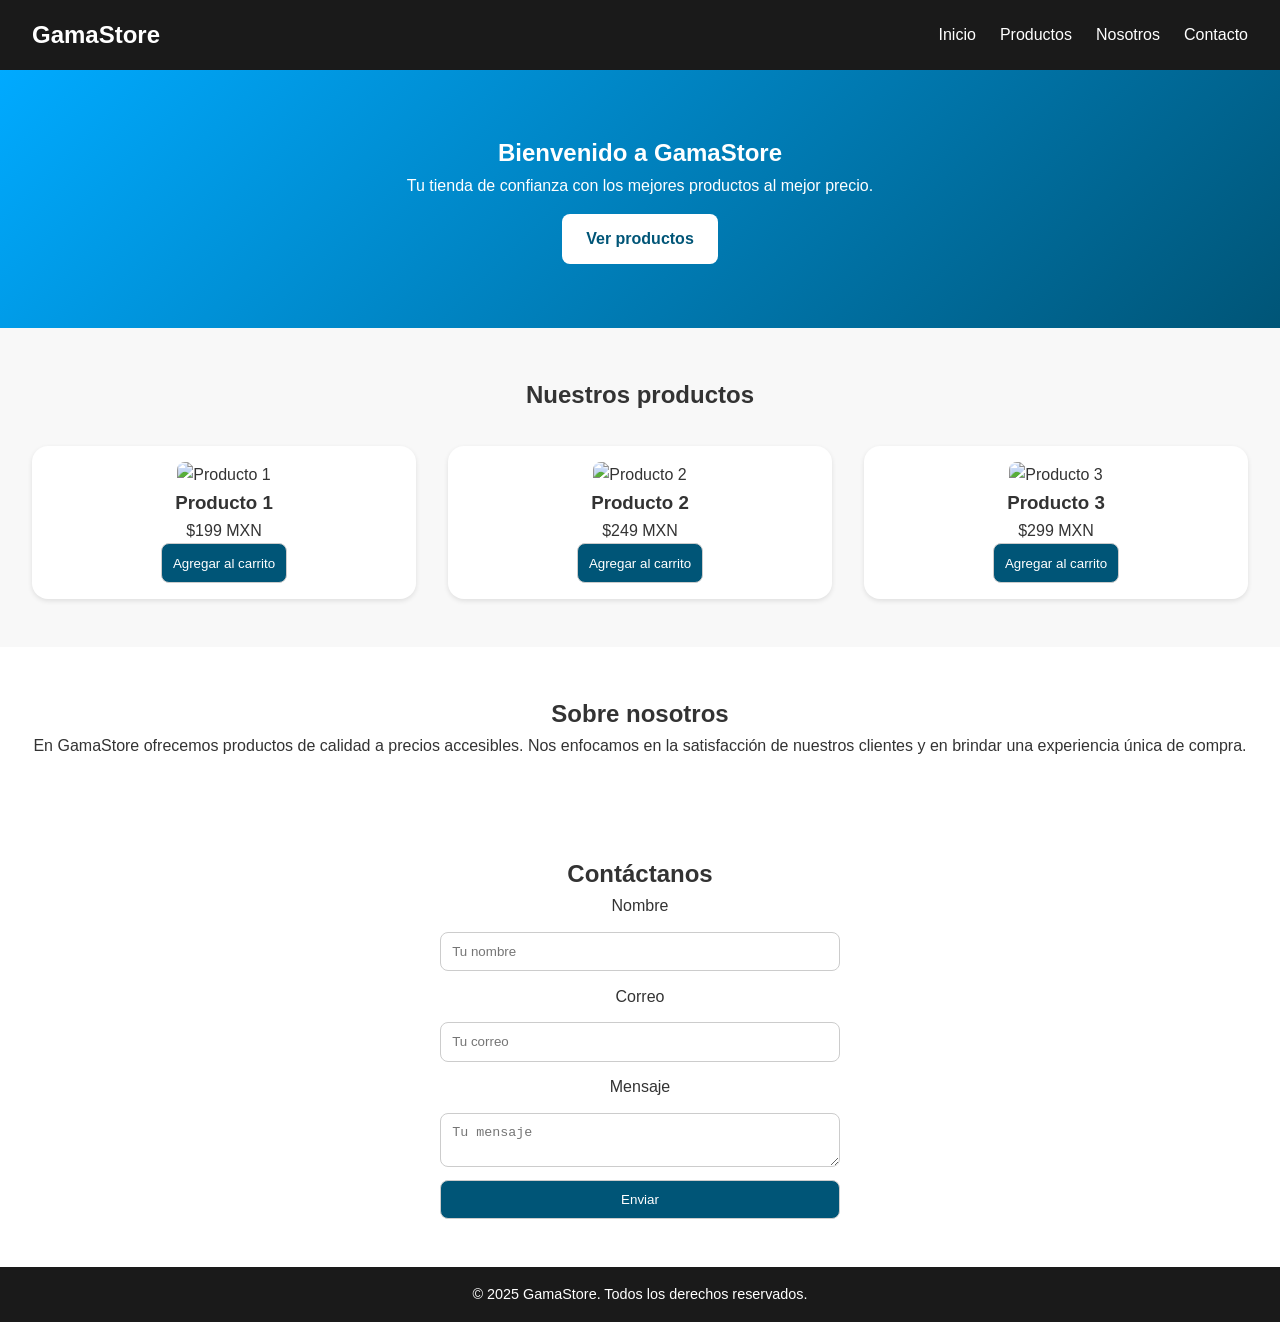
==== index.html @ 8f2dc312 "Agregando carpeta de curso" ====
<!DOCTYPE html>
<html lang="es">

<head>
	<meta charset="UTF-8" />
	<meta name="viewport" content="width=device-width, initial-scale=1.0" />
	<title>Tienda GamaStore</title>
	<link rel="stylesheet" href="css/landpage.css" />

</head>

<body>
	<!-- Encabezado -->
	<header>
		<nav class="navbar">
			<h1 class="logo">GamaStore</h1>

			<!-- Botón hamburguesa -->
			<button class="menu-toggle" id="menu-toggle" aria-label="Abrir menú">
				☰
			</button>

			<!-- Menú de navegación -->
			<ul class="nav-links" id="nav-links">
				<li><a href="#inicio">Inicio</a></li>
				<li><a href="#productos">Productos</a></li>
				<li><a href="#nosotros">Nosotros</a></li>
				<li><a href="#contacto">Contacto</a></li>
			</ul>
		</nav>
	</header>

	<!-- Contenido principal -->
	<main>
		<!-- Hero -->
		<section id="inicio" class="hero">
			<h2>Bienvenido a GamaStore</h2>
			<p>Tu tienda de confianza con los mejores productos al mejor precio.</p>
			<a href="#productos" class="btn">Ver productos</a>
		</section>

		<!-- Productos -->
		<section id="productos" class="productos">
			<h2>Nuestros productos</h2>
			<div class="grid">
				<article class="producto">
					<img src="https://via.placeholder.com/200" alt="Producto 1" />
					<h3>Producto 1</h3>
					<p>$199 MXN</p>
					<button>Agregar al carrito</button>
				</article>

				<article class="producto">
					<img src="https://via.placeholder.com/200" alt="Producto 2" />
					<h3>Producto 2</h3>
					<p>$249 MXN</p>
					<button>Agregar al carrito</button>
				</article>

				<article class="producto">
					<img src="https://via.placeholder.com/200" alt="Producto 3" />
					<h3>Producto 3</h3>
					<p>$299 MXN</p>
					<button>Agregar al carrito</button>
				</article>
			</div>
		</section>

		<!-- Nosotros -->
		<section id="nosotros" class="nosotros">
			<h2>Sobre nosotros</h2>
			<p>
				En GamaStore ofrecemos productos de calidad a precios accesibles.
				Nos enfocamos en la satisfacción de nuestros clientes y en brindar una experiencia única de compra.
			</p>
		</section>

		<!-- Contacto -->
		<section id="contacto" class="contacto">
			<h2>Contáctanos</h2>
			<form>
				<label>Nombre</label>
				<input type="text" placeholder="Tu nombre" required />

				<label>Correo</label>
				<input type="email" placeholder="Tu correo" required />

				<label>Mensaje</label>
				<textarea placeholder="Tu mensaje" required></textarea>

				<button type="submit">Enviar</button>
			</form>
		</section>
	</main>

	<!-- Pie de página -->
	<footer>
		<p>&copy; 2025 GamaStore. Todos los derechos reservados.</p>
	</footer>

	<script>
		// Toggle menú hamburguesa
		const menuToggle = document.getElementById('menu-toggle');
		const navLinks = document.getElementById('nav-links');

		menuToggle.addEventListener('click', () => {
			navLinks.classList.toggle('active');
			menuToggle.textContent = navLinks.classList.contains('active') ? '✖' : '☰';
		});
	</script>
</body>

</html>
---- css/landpage.css ----
* {
  margin: 0;
  padding: 0;
  box-sizing: border-box;
}

body {
  font-family: "Segoe UI", sans-serif;
  line-height: 1.6;
  color: #333;
}

/* HEADER */
header {
  background: #1a1a1a;
  color: #fff;
  padding: 1rem 2rem;
  position: sticky;
  top: 0;
  z-index: 1000;
}

.navbar {
  display: flex;
  justify-content: space-between;
  align-items: center;
}

.logo {
  font-size: 1.5rem;
  font-weight: bold;
}

.nav-links {
  list-style: none;
  display: flex;
  gap: 1.5rem;
}

.nav-links a {
  color: #fff;
  text-decoration: none;
  transition: color 0.3s;
}

.nav-links a:hover {
  color: #00aaff;
}

/* Botón hamburguesa (oculto en escritorio) */
.menu-toggle {
  display: none;
  background: none;
  border: none;
  color: #fff;
  font-size: 1.8rem;
  cursor: pointer;
}

/* HERO */
.hero {
  text-align: center;
  padding: 4rem 2rem;
  background: linear-gradient(135deg, #00aaff, #005577);
  color: #fff;
}

.hero .btn {
  display: inline-block;
  margin-top: 1rem;
  background: #fff;
  color: #005577;
  padding: 0.75rem 1.5rem;
  border-radius: 0.5rem;
  text-decoration: none;
  font-weight: bold;
}

/* PRODUCTOS */
.productos {
  padding: 3rem 2rem;
  background: #f8f8f8;
  text-align: center;
}

.grid {
  display: grid;
  gap: 2rem;
  grid-template-columns: repeat(auto-fit, minmax(220px, 1fr));
  margin-top: 2rem;
}

.producto {
  background: #fff;
  padding: 1rem;
  border-radius: 1rem;
  box-shadow: 0 2px 5px rgba(0, 0, 0, 0.1);
}

.producto img {
  width: 100%;
  border-radius: 0.5rem;
}

/* NOSOTROS & CONTACTO */
.nosotros,
.contacto {
  padding: 3rem 2rem;
  text-align: center;
}

form {
  display: flex;
  flex-direction: column;
  max-width: 400px;
  margin: auto;
  gap: 0.8rem;
}

input,
textarea,
button {
  padding: 0.7rem;
  border: 1px solid #ccc;
  border-radius: 0.5rem;
}

button {
  background: #005577;
  color: #fff;
  cursor: pointer;
  transition: background 0.3s;
}

button:hover {
  background: #0077aa;
}

/* FOOTER */
footer {
  background: #1a1a1a;
  color: #fff;
  text-align: center;
  padding: 1rem;
  font-size: 0.9rem;
}

/* ============ MEDIA QUERIES ============ */
@media (max-width: 768px) {
  .nav-links {
    display: none;
    flex-direction: column;
    background: #1a1a1a;
    position: absolute;
    top: 70px;
    right: 0;
    width: 200px;
    padding: 1rem;
    border-top: 1px solid #333;
  }

  .nav-links.active {
    display: flex;
  }

  .menu-toggle {
    display: block;
  }

  .hero {
    padding: 3rem 1rem;
  }

  .productos {
    padding: 2rem 1rem;
  }
}
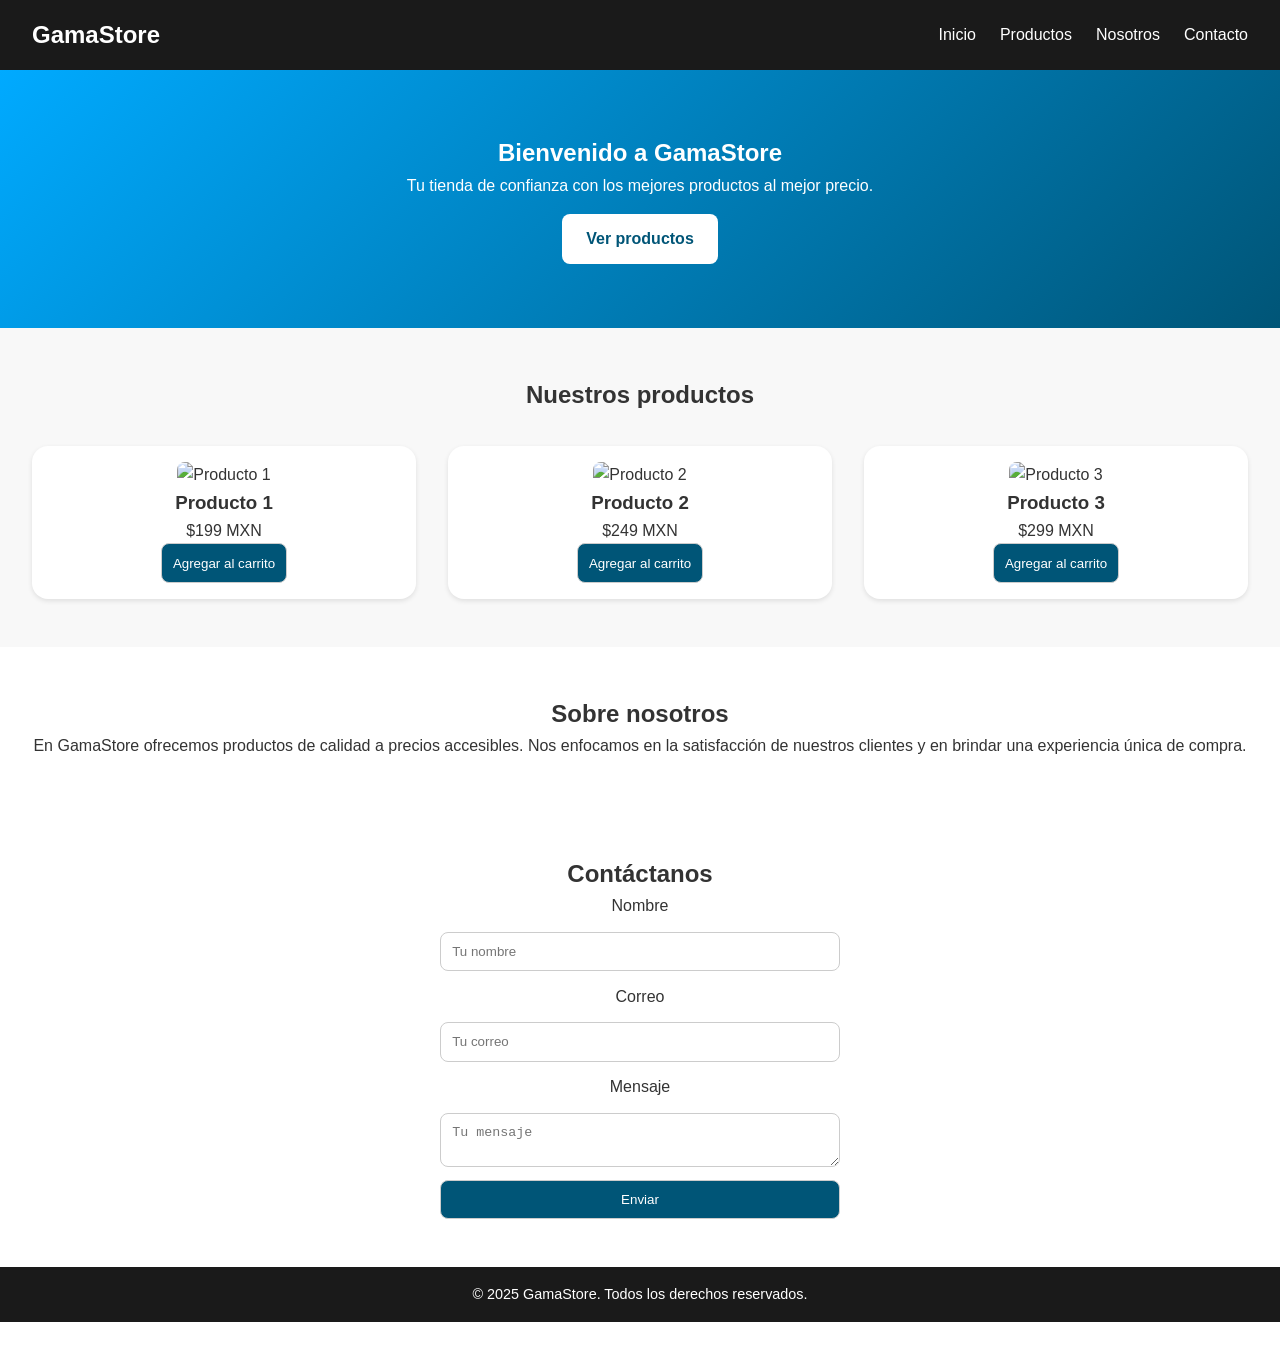
==== commit 5d70efa4: "se realizo un primer cambio al modulo de index" ====
--- a/index.html
+++ b/index.html
@@ -1,113 +1,114 @@
-<!DOCTYPE html>
+<!doctype html>
 <html lang="es">
+  <head>
+    <meta charset="UTF-8" />
+    <meta name="viewport" content="width=device-width, initial-scale=1.0" />
+    <title>Tienda GamaStore</title>
+    <link rel="stylesheet" href="css/landpage.css" />
+  </head>
 
-<head>
-	<meta charset="UTF-8" />
-	<meta name="viewport" content="width=device-width, initial-scale=1.0" />
-	<title>Tienda GamaStore</title>
-	<link rel="stylesheet" href="css/landpage.css" />
+  <body>
+    <!-- Encabezado -->
+    <header>
+      <nav class="navbar">
+        <h1 class="logo">GamaStore</h1>
 
-</head>
+        <!-- Botón hamburguesa -->
+        <button class="menu-toggle" id="menu-toggle" aria-label="Abrir menú">
+          ☰
+        </button>
 
-<body>
-	<!-- Encabezado -->
-	<header>
-		<nav class="navbar">
-			<h1 class="logo">GamaStore</h1>
+        <!-- Menú de navegación -->
+        <ul class="nav-links" id="nav-links">
+          <li><a href="#inicio">Inicio</a></li>
+          <li><a href="#productos">Productos</a></li>
+          <li><a href="#nosotros">Nosotros</a></li>
+          <li><a href="#contacto">Contacto</a></li>
+        </ul>
+      </nav>
+    </header>
 
-			<!-- Botón hamburguesa -->
-			<button class="menu-toggle" id="menu-toggle" aria-label="Abrir menú">
-				☰
-			</button>
+    <!-- Contenido principal -->
+    <main>
+      <!-- Hero -->
+      <section id="inicio" class="hero">
+        <h2>Bienvenido a GamaStore</h2>
+        <p>Tu tienda de confianza con los mejores productos al mejor precio.</p>
+        <a href="#productos" class="btn">Ver productos</a>
+      </section>
 
-			<!-- Menú de navegación -->
-			<ul class="nav-links" id="nav-links">
-				<li><a href="#inicio">Inicio</a></li>
-				<li><a href="#productos">Productos</a></li>
-				<li><a href="#nosotros">Nosotros</a></li>
-				<li><a href="#contacto">Contacto</a></li>
-			</ul>
-		</nav>
-	</header>
+      <!-- Productos -->
+      <section id="productos" class="productos">
+        <h2>Nuestros productos</h2>
+        <div class="grid">
+          <article class="producto">
+            <img src="https://via.placeholder.com/200" alt="Producto 1" />
+            <h3>Producto 1</h3>
+            <p>$199 MXN</p>
+            <button>Agregar al carrito</button>
+          </article>
 
-	<!-- Contenido principal -->
-	<main>
-		<!-- Hero -->
-		<section id="inicio" class="hero">
-			<h2>Bienvenido a GamaStore</h2>
-			<p>Tu tienda de confianza con los mejores productos al mejor precio.</p>
-			<a href="#productos" class="btn">Ver productos</a>
-		</section>
+          <article class="producto">
+            <img src="https://via.placeholder.com/200" alt="Producto 2" />
+            <h3>Producto 2</h3>
+            <p>$249 MXN</p>
+            <button>Agregar al carrito</button>
+          </article>
 
-		<!-- Productos -->
-		<section id="productos" class="productos">
-			<h2>Nuestros productos</h2>
-			<div class="grid">
-				<article class="producto">
-					<img src="https://via.placeholder.com/200" alt="Producto 1" />
-					<h3>Producto 1</h3>
-					<p>$199 MXN</p>
-					<button>Agregar al carrito</button>
-				</article>
+          <article class="producto">
+            <img src="https://via.placeholder.com/200" alt="Producto 3" />
+            <h3>Producto 3</h3>
+            <p>$299 MXN</p>
+            <button>Agregar al carrito</button>
+          </article>
+        </div>
+      </section>
 
-				<article class="producto">
-					<img src="https://via.placeholder.com/200" alt="Producto 2" />
-					<h3>Producto 2</h3>
-					<p>$249 MXN</p>
-					<button>Agregar al carrito</button>
-				</article>
+      <!-- Nosotros -->
+      <section id="nosotros" class="nosotros">
+        <h2>Sobre nosotros</h2>
+        <p>
+          En GamaStore ofrecemos productos de calidad a precios accesibles. Nos
+          enfocamos en la satisfacción de nuestros clientes y en brindar una
+          experiencia única de compra.
+        </p>
+      </section>
 
-				<article class="producto">
-					<img src="https://via.placeholder.com/200" alt="Producto 3" />
-					<h3>Producto 3</h3>
-					<p>$299 MXN</p>
-					<button>Agregar al carrito</button>
-				</article>
-			</div>
-		</section>
+      <!-- Contacto -->
+      <section id="contacto" class="contacto">
+        <h2>Contáctanos</h2>
+        <form>
+          <label>Nombre</label>
+          <input type="text" placeholder="Tu nombre" required />
 
-		<!-- Nosotros -->
-		<section id="nosotros" class="nosotros">
-			<h2>Sobre nosotros</h2>
-			<p>
-				En GamaStore ofrecemos productos de calidad a precios accesibles.
-				Nos enfocamos en la satisfacción de nuestros clientes y en brindar una experiencia única de compra.
-			</p>
-		</section>
+          <label>Correo</label>
+          <input type="email" placeholder="Tu correo" required />
 
-		<!-- Contacto -->
-		<section id="contacto" class="contacto">
-			<h2>Contáctanos</h2>
-			<form>
-				<label>Nombre</label>
-				<input type="text" placeholder="Tu nombre" required />
+          <label>Mensaje</label>
+          <textarea placeholder="Tu mensaje" required></textarea>
 
-				<label>Correo</label>
-				<input type="email" placeholder="Tu correo" required />
+          <button type="submit">Enviar</button>
+        </form>
+      </section>
+    </main>
 
-				<label>Mensaje</label>
-				<textarea placeholder="Tu mensaje" required></textarea>
+    <!-- Pie de página -->
+    <footer>
+      <p>&copy; 2025 GamaStore. Todos los derechos reservados.</p>
+    </footer>
 
-				<button type="submit">Enviar</button>
-			</form>
-		</section>
-	</main>
+    <script>
+      // Toggle menú hamburguesa
+      const menuToggle = document.getElementById("menu-toggle");
+      const navLinks = document.getElementById("nav-links");
 
-	<!-- Pie de página -->
-	<footer>
-		<p>&copy; 2025 GamaStore. Todos los derechos reservados.</p>
-	</footer>
-
-	<script>
-		// Toggle menú hamburguesa
-		const menuToggle = document.getElementById('menu-toggle');
-		const navLinks = document.getElementById('nav-links');
-
-		menuToggle.addEventListener('click', () => {
-			navLinks.classList.toggle('active');
-			menuToggle.textContent = navLinks.classList.contains('active') ? '✖' : '☰';
-		});
-	</script>
-</body>
-
-</html>+      menuToggle.addEventListener("click", () => {
+        navLinks.classList.toggle("active");
+        menuToggle.textContent = navLinks.classList.contains("active")
+          ? "✖"
+          : "☰";
+      });
+    </script>
+    <br />
+  </body>
+</html>
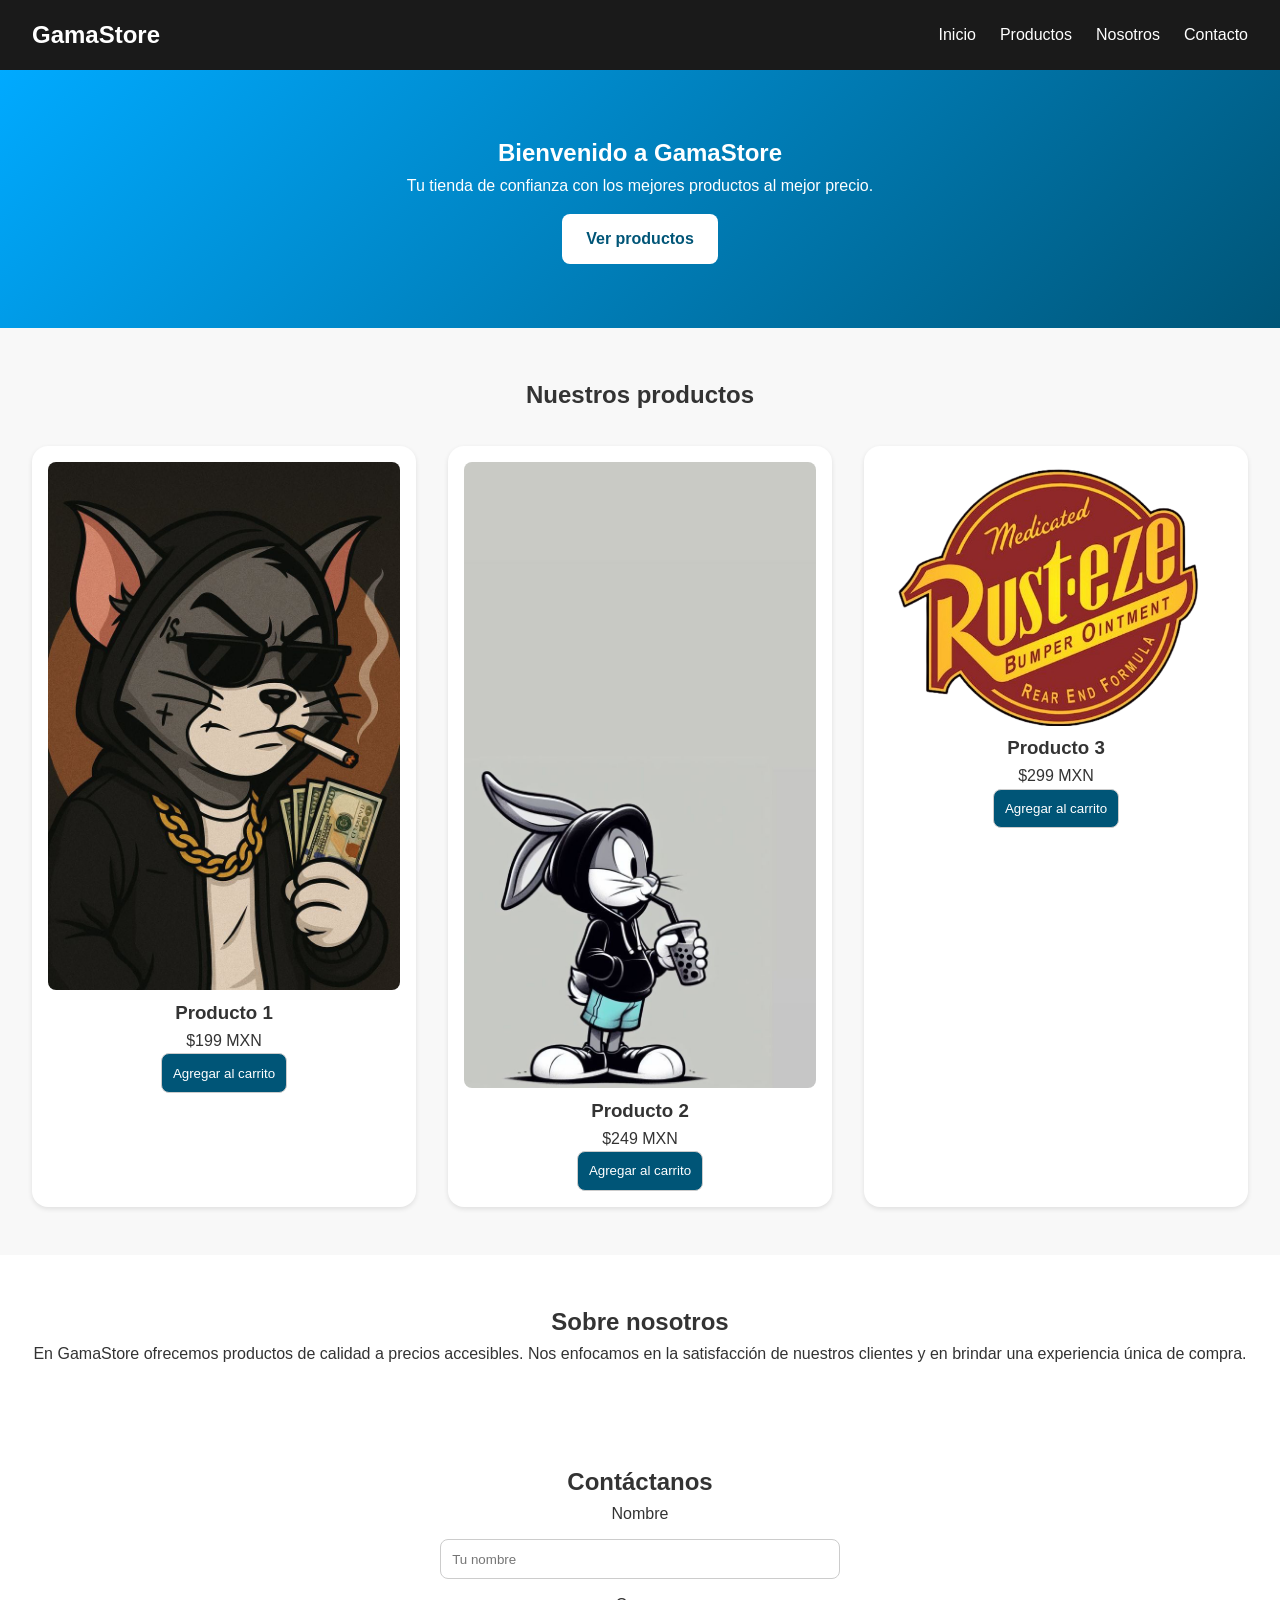
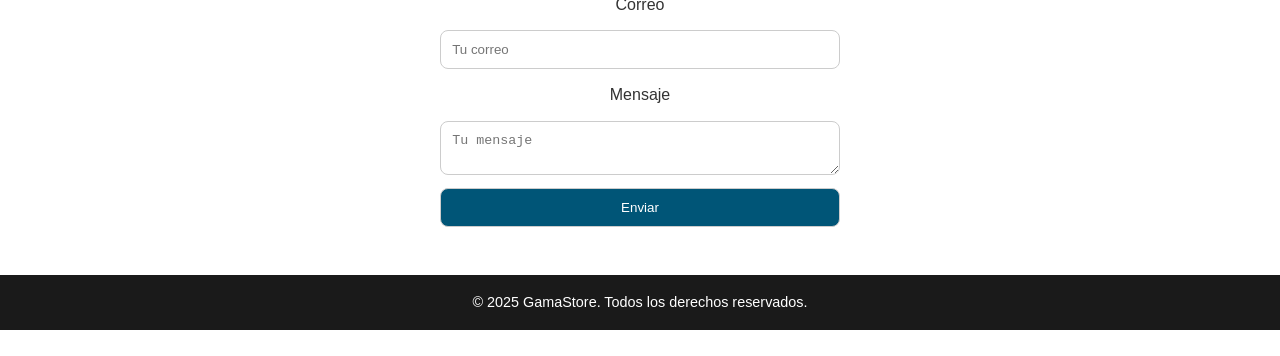
==== commit c6441874: "se agrego img al index" ====
--- a/index.html
+++ b/index.html
@@ -42,21 +42,21 @@
         <h2>Nuestros productos</h2>
         <div class="grid">
           <article class="producto">
-            <img src="https://via.placeholder.com/200" alt="Producto 1" />
+            <img src="./img/CatMoney.jpeg" alt="Producto 1" />
             <h3>Producto 1</h3>
             <p>$199 MXN</p>
             <button>Agregar al carrito</button>
           </article>
 
           <article class="producto">
-            <img src="https://via.placeholder.com/200" alt="Producto 2" />
+            <img src="./img/Rabbit.jpeg" alt="Producto 2" />
             <h3>Producto 2</h3>
             <p>$249 MXN</p>
             <button>Agregar al carrito</button>
           </article>
 
           <article class="producto">
-            <img src="https://via.placeholder.com/200" alt="Producto 3" />
+            <img src="./img/Rust.png" alt="Producto 3" />
             <h3>Producto 3</h3>
             <p>$299 MXN</p>
             <button>Agregar al carrito</button>
